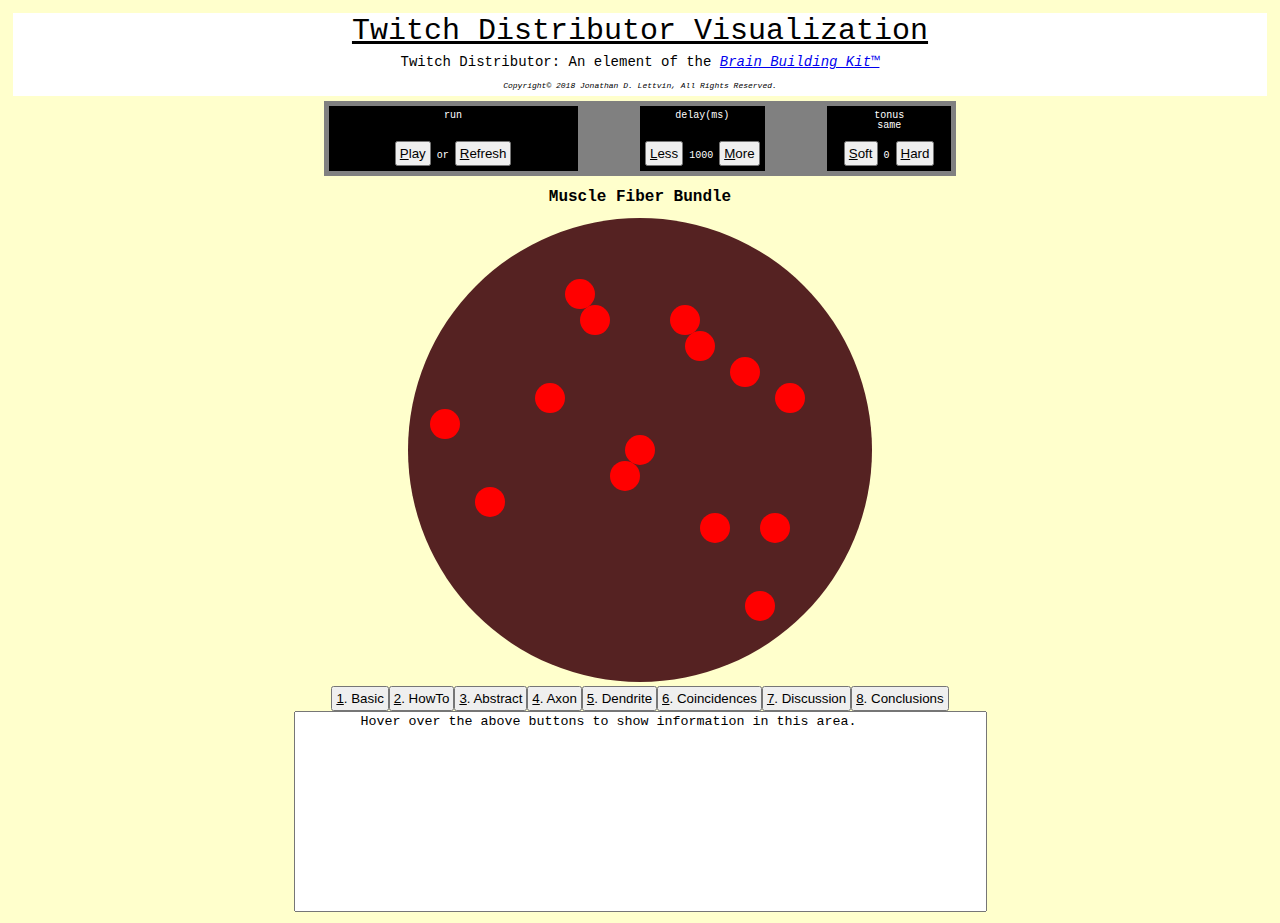
==== distributor.html @ 90f9d57d "re-organized screen real-estate" ====
<!DOCTYPE html>

<html>
	<!-- 0000000000000000000000000000000000000000000000000000000000000000000 -->

<head><!-- resources -->
	<!-- 1111111111111111111111111111111111111111111111111111111111111111111 -->
	<meta charset="UTF-8">
	<script type="text/javascript"  src="utility.js"></script>
	<script type="text/javascript"  src="distributor.js"></script>
	<link   type="text/css"        href="distributor.css" rel="stylesheet">
	<!-- 1111111111111111111111111111111111111111111111111111111111111111111 -->
</head>

<body>
	<!-- 2222222222222222222222222222222222222222222222222222222222222222222 -->
	<div align="center">

<table width="100%"><!-- title/subtitle/copyright -->
	<!-- 3333333333333333333333333333333333333333333333333333333333333333333 -->
	<tr><td class="title">
		<u>Twitch Distributor Visualization</u>
		</td></tr><tr><td class="subtitle">
		Twitch Distributor: An element of the
		<a href="http://www.brainbuildingkit.com">
			<i>Brain Building Kit&trade;</i>
		</a>
	</td></tr><tr><td class="copyright">
		<i>Copyright&copy; 2018 Jonathan D. Lettvin, All Rights Reserved.</i>
	</td></tr>
	<!-- 3333333333333333333333333333333333333333333333333333333333333333333 -->
</table>

<table id="bundle" bgcolor="gray"><!-- animation controls/dispays -->
	<!-- 5555555555555555555555555555555555555555555555555555555555555555555 -->
	<!-- <caption>Animation Controls</caption> -->
	<thead>
		<tr>
			<td id="animator" width="40%" bgcolor="black">
				run<br /><br /><br />
				<button id="pause" onclick="eRun(event)"><u>P</u>ause</button>
				or
				<button id="reload" onclick="eFresh(event)"><u>R</u>efresh</button>
			</td><td width="10%">
			</td><td width="20%" bgcolor="black" valign="top">
				delay(ms)<br /><br /><br />
				<button id="neg" onclick="eFaster (event)"><u>L</u>ess</button>
				<b id="interval"></b>
				<button id="pos" onclick="eSlower (event)"><u>M</u>ore</button>
			</td><td width="10%">
			</td><td width="20%" bgcolor="black" valign="top">
				tonus<br /><b id="state">None</b><br /><br />
				<button id="pown" onclick="eSofter (event)"><u>S</u>oft</button>
				<b id="strength">2</b>
				<button id="powp" onclick="eHarder (event)"><u>H</u>ard</button>
		</tr>
	</thead>
	<tbody id="tbody"></tbody>
	<!-- 5555555555555555555555555555555555555555555555555555555555555555555 -->
</table>

<span><!-- visualization title/canvas -->
	<!-- 6666666666666666666666666666666666666666666666666666666666666666666 -->
	<h3>Muscle Fiber Bundle</h3>
	<canvas id="canvas"></canvas>
	<!-- 6666666666666666666666666666666666666666666666666666666666666666666 -->
</span>

<span><!-- info buttons/textarea -->
	<!-- 4444444444444444444444444444444444444444444444444444444444444444444 -->
	<br /><span id="buttons"></span>
	<br /><textarea id="info" rows="13" cols="84" readonly>
	Hover over the above buttons to show information in this area.
	</textarea><br />
	<!-- 4444444444444444444444444444444444444444444444444444444444444444444 -->
</span>

	</div>
	<!-- 2222222222222222222222222222222222222222222222222222222222222222222 -->
</body>

	<!-- 0000000000000000000000000000000000000000000000000000000000000000000 -->
</html>
---- distributor.css ----
/* Copyright&copy; 2018 Jonathan D. Lettvin, All Rights Reserved. */
body {
	font-family:
            Courier New, Courier,
            Lucida Sans Typewriter, Lucida Typewriter,
            monospace;
	font-size: 10px;
	font-variant: normal;
	font-weight: 200;
	line-height: 10px;
        background-color: #ffffcc;
} /* body */
table, th, td {
	vertical-align: middle;
	text-align: center;
	padding: 5px;
	border-spacing: 0px;
} /* table */
td       { color: white; }
textarea { resize: none; }
button   { border-spacing: 0px; padding: 3px; margin: 0px; }
h1 { font-size: 25px; }
h2 { font-size: 22px; }
h3 { font-size: 16px; }
/*.square { height: 45px; width: 45px; color: white; } */
.title { height: 25px; font-size: 30px; color:black; background-color: white; }
.subtitle { height: 18px; font-size: 14px; color:black; background-color: white; }
.copyright { height: 10px; font-size: 8px; color:black; background-color: white; }
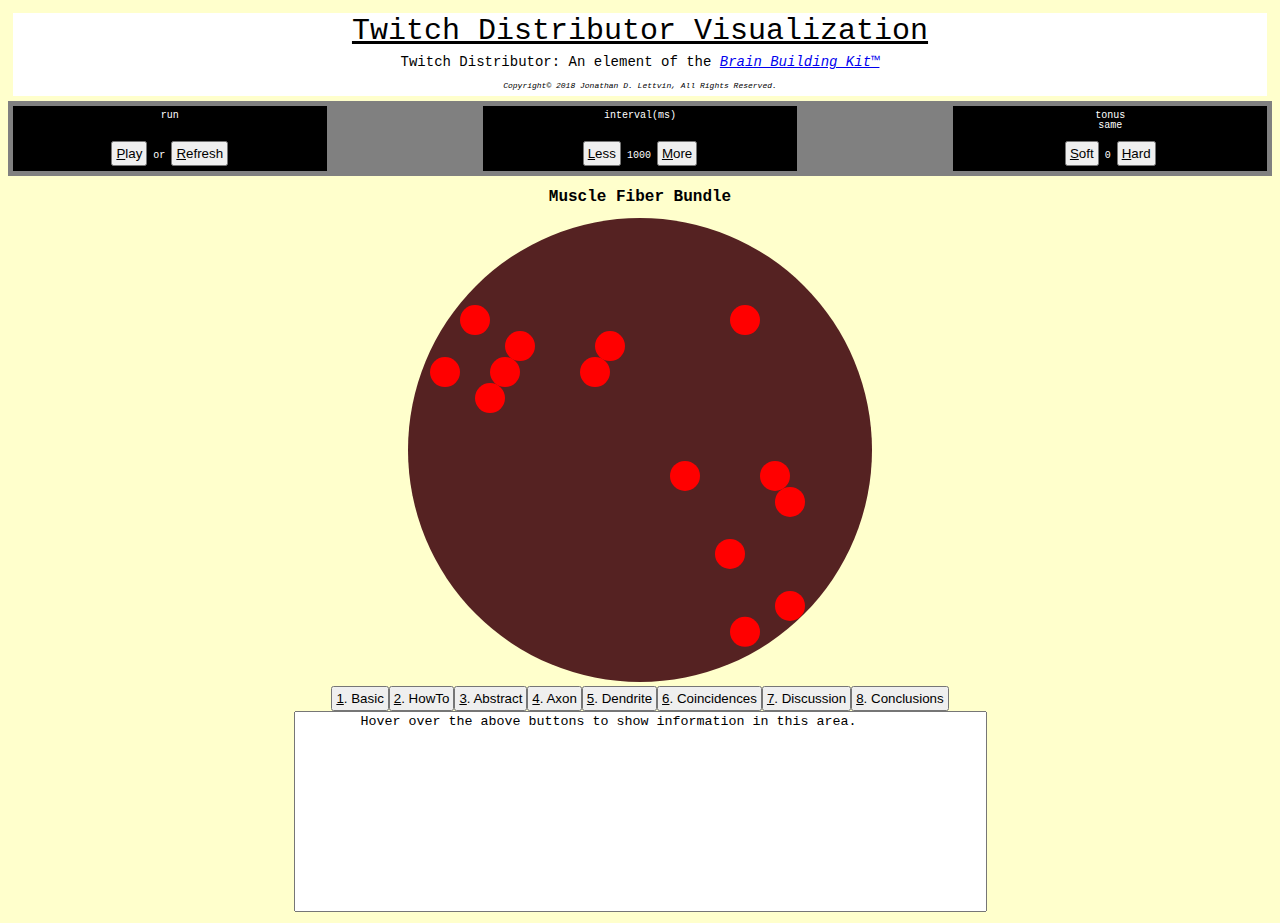
==== commit d30bb8f6: "re-organized screen real-estate" ====
--- a/distributor.html
+++ b/distributor.html
@@ -31,19 +31,19 @@
 	<!-- 3333333333333333333333333333333333333333333333333333333333333333333 -->
 </table>
 
-<table id="bundle" bgcolor="gray"><!-- animation controls/dispays -->
+<table id="bundle" bgcolor="gray" width="100%"><!-- controls/dispays -->
 	<!-- 5555555555555555555555555555555555555555555555555555555555555555555 -->
 	<!-- <caption>Animation Controls</caption> -->
 	<thead>
 		<tr>
-			<td id="animator" width="40%" bgcolor="black">
+			<td id="animator" width="20%" bgcolor="black">
 				run<br /><br /><br />
 				<button id="pause" onclick="eRun(event)"><u>P</u>ause</button>
 				or
 				<button id="reload" onclick="eFresh(event)"><u>R</u>efresh</button>
 			</td><td width="10%">
 			</td><td width="20%" bgcolor="black" valign="top">
-				delay(ms)<br /><br /><br />
+				interval(ms)<br /><br /><br />
 				<button id="neg" onclick="eFaster (event)"><u>L</u>ess</button>
 				<b id="interval"></b>
 				<button id="pos" onclick="eSlower (event)"><u>M</u>ore</button>
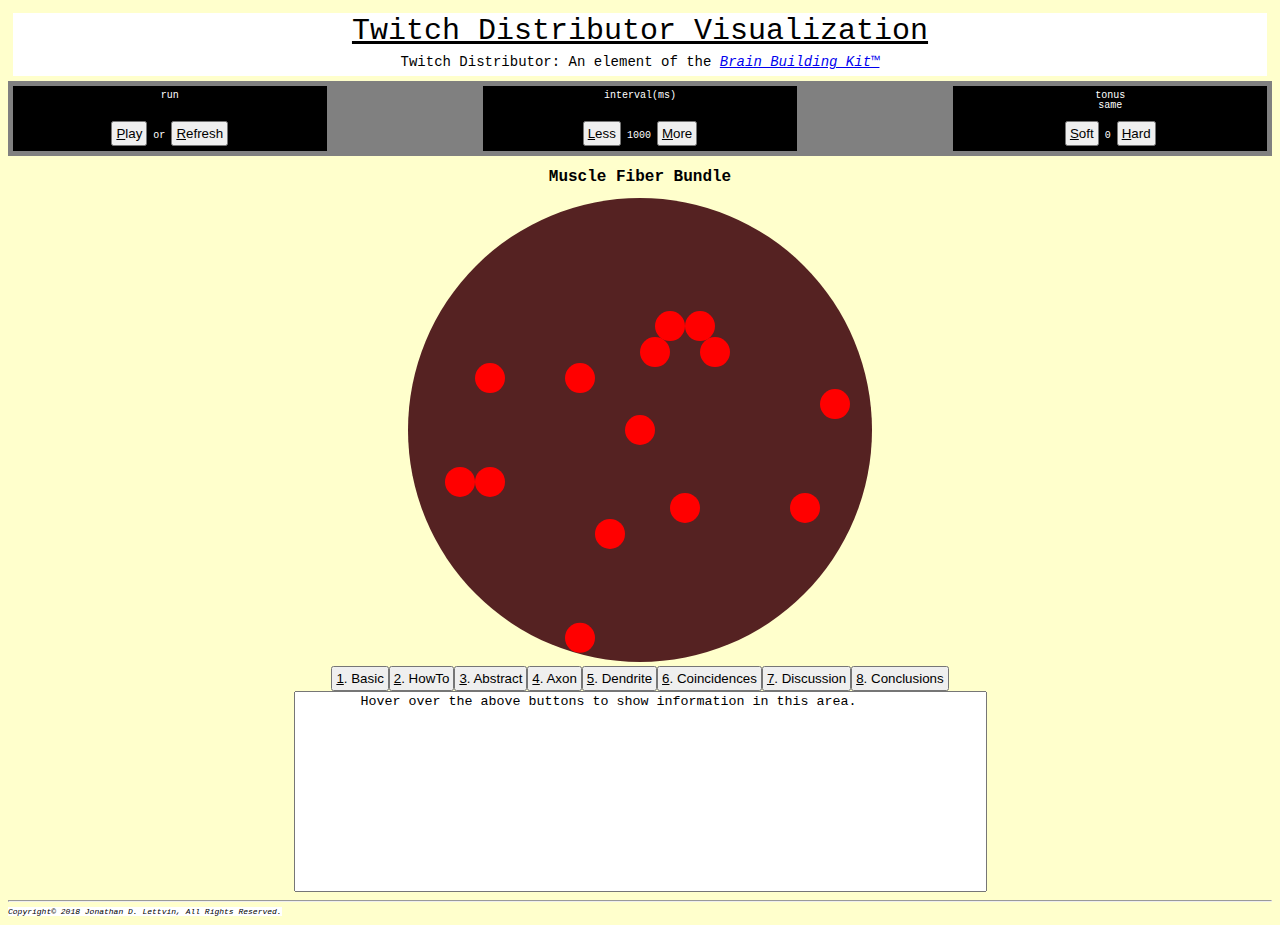
==== commit 06a6fe7e: "Slight aesthetic on BBK" ====
--- a/distributor.html
+++ b/distributor.html
@@ -25,8 +25,6 @@
 		<a href="http://www.brainbuildingkit.com">
 			<i>Brain Building Kit&trade;</i>
 		</a>
-	</td></tr><tr><td class="copyright">
-		<i>Copyright&copy; 2018 Jonathan D. Lettvin, All Rights Reserved.</i>
 	</td></tr>
 	<!-- 3333333333333333333333333333333333333333333333333333333333333333333 -->
 </table>
@@ -76,6 +74,11 @@
 </span>
 
 	</div>
+	<hr >
+	<small><b class="copyright">
+		<i>Copyright&copy; 2018 Jonathan D. Lettvin, All Rights Reserved.</i>
+	</b></small>
+
 	<!-- 2222222222222222222222222222222222222222222222222222222222222222222 -->
 </body>
 
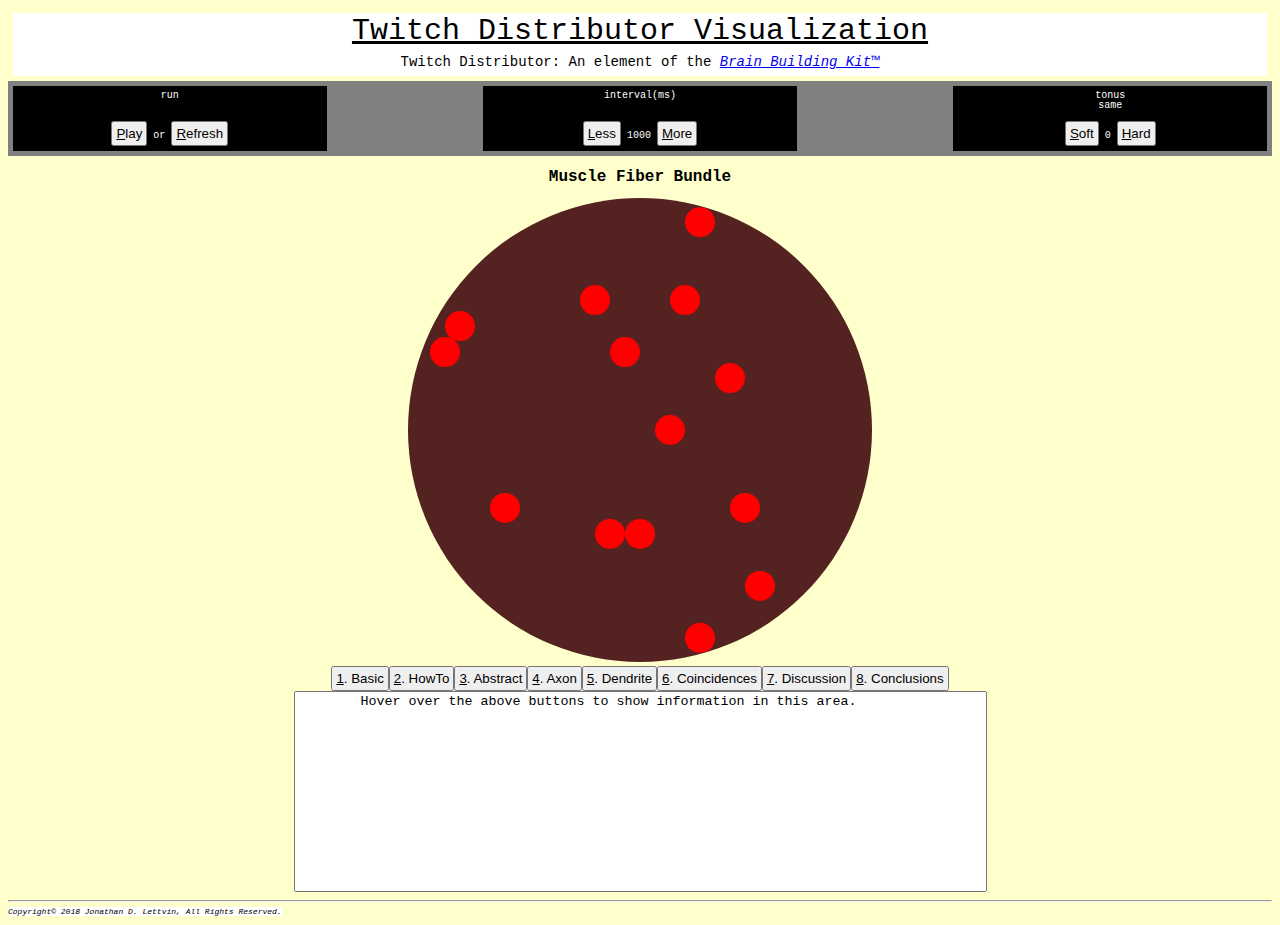
==== commit e7f3c855: "favicon" ====
--- a/distributor.html
+++ b/distributor.html
@@ -8,7 +8,8 @@
 	<meta charset="UTF-8">
 	<script type="text/javascript"  src="utility.js"></script>
 	<script type="text/javascript"  src="distributor.js"></script>
-	<link   type="text/css"        href="distributor.css" rel="stylesheet">
+	<link   type="text/css"        href="distributor.css" rel="stylesheet" />
+	<link   type="image/x-icon"    href="distributor.png" rel="shortcut icon" />
 	<!-- 1111111111111111111111111111111111111111111111111111111111111111111 -->
 </head>
 
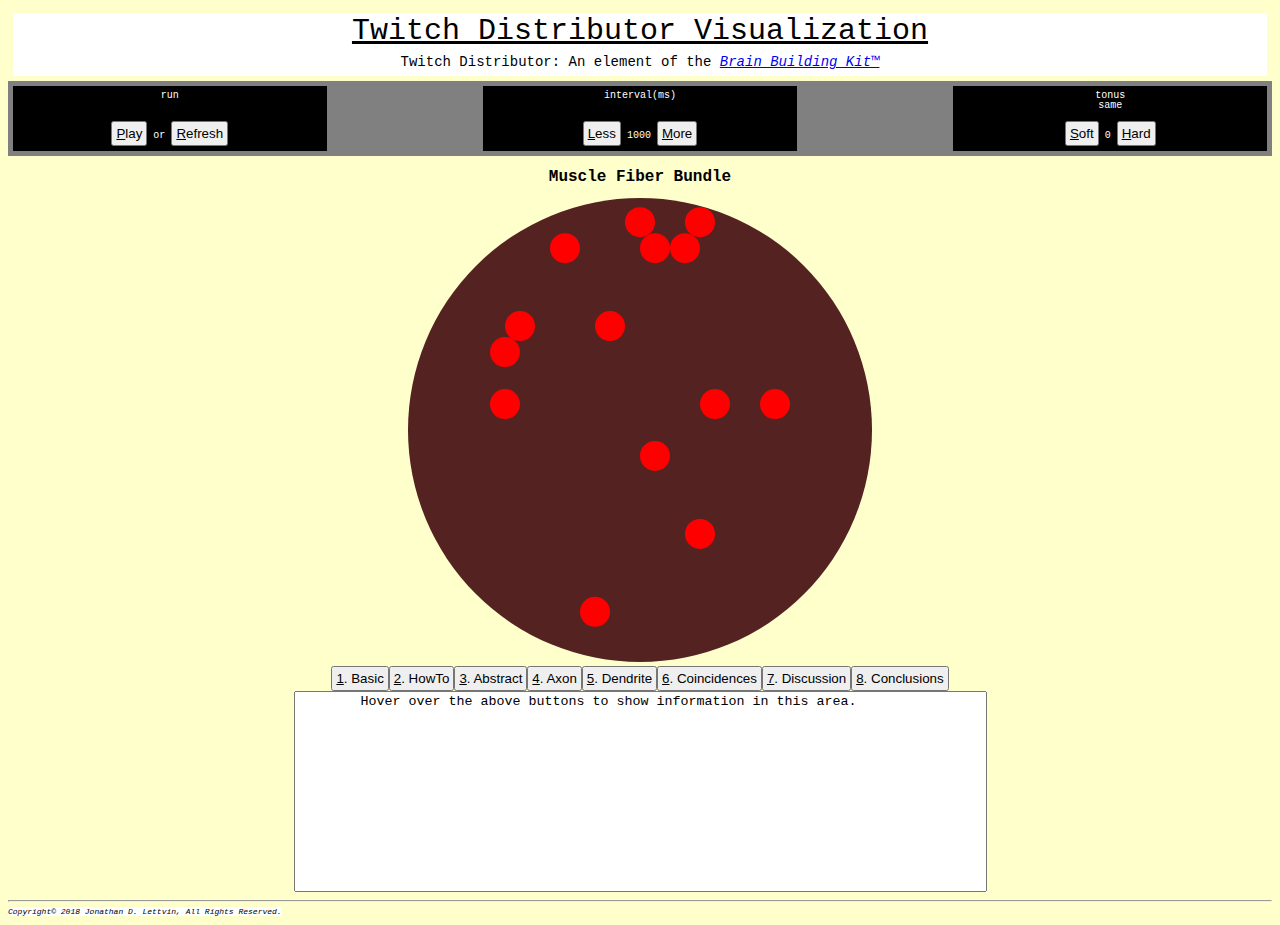
==== commit 9474da18: "experimenting with wiki markdown conversion" ====
--- a/distributor.html
+++ b/distributor.html
@@ -7,9 +7,10 @@
 	<!-- 1111111111111111111111111111111111111111111111111111111111111111111 -->
 	<meta charset="UTF-8">
 	<script type="text/javascript"  src="utility.js"></script>
+	<script type="text/javascript"  src="wiki.js"></script>
 	<script type="text/javascript"  src="distributor.js"></script>
 	<link   type="text/css"        href="distributor.css" rel="stylesheet" />
-	<link   type="image/x-icon"    href="distributor.png" rel="shortcut icon" />
+	<link   type="image/x-icon"    href="distributor.png" rel="icon" />
 	<!-- 1111111111111111111111111111111111111111111111111111111111111111111 -->
 </head>
 
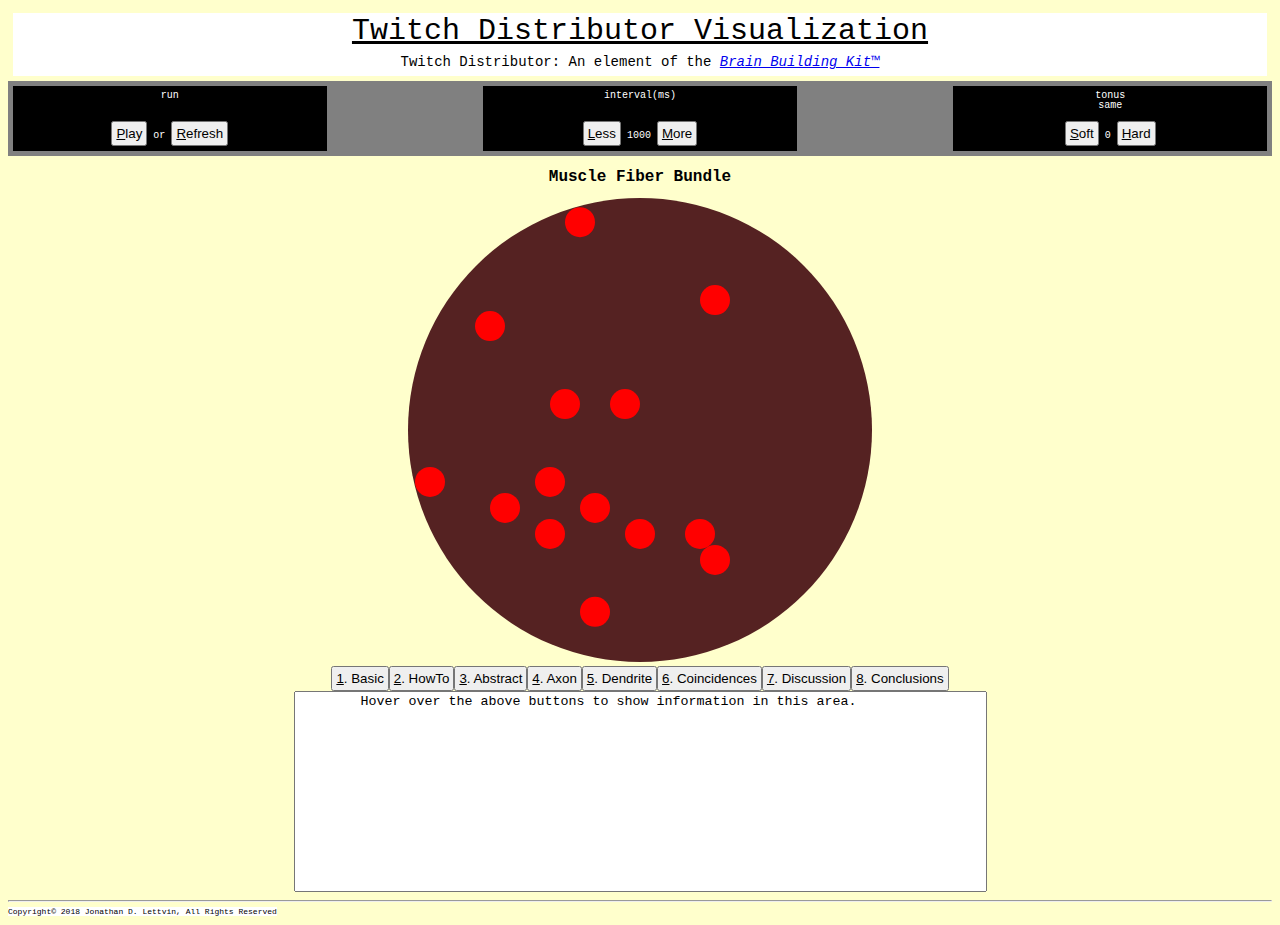
==== commit e17857ed: "doHeader/doFooter" ====
--- a/distributor.html
+++ b/distributor.html
@@ -76,13 +76,12 @@
 </span>
 
 	</div>
-	<hr >
-	<small><b class="copyright">
-		<i>Copyright&copy; 2018 Jonathan D. Lettvin, All Rights Reserved.</i>
-	</b></small>
 
 	<!-- 2222222222222222222222222222222222222222222222222222222222222222222 -->
 </body>
 
+	<script type="text/javascript">
+		doFooter ();
+	</script>
 	<!-- 0000000000000000000000000000000000000000000000000000000000000000000 -->
 </html>
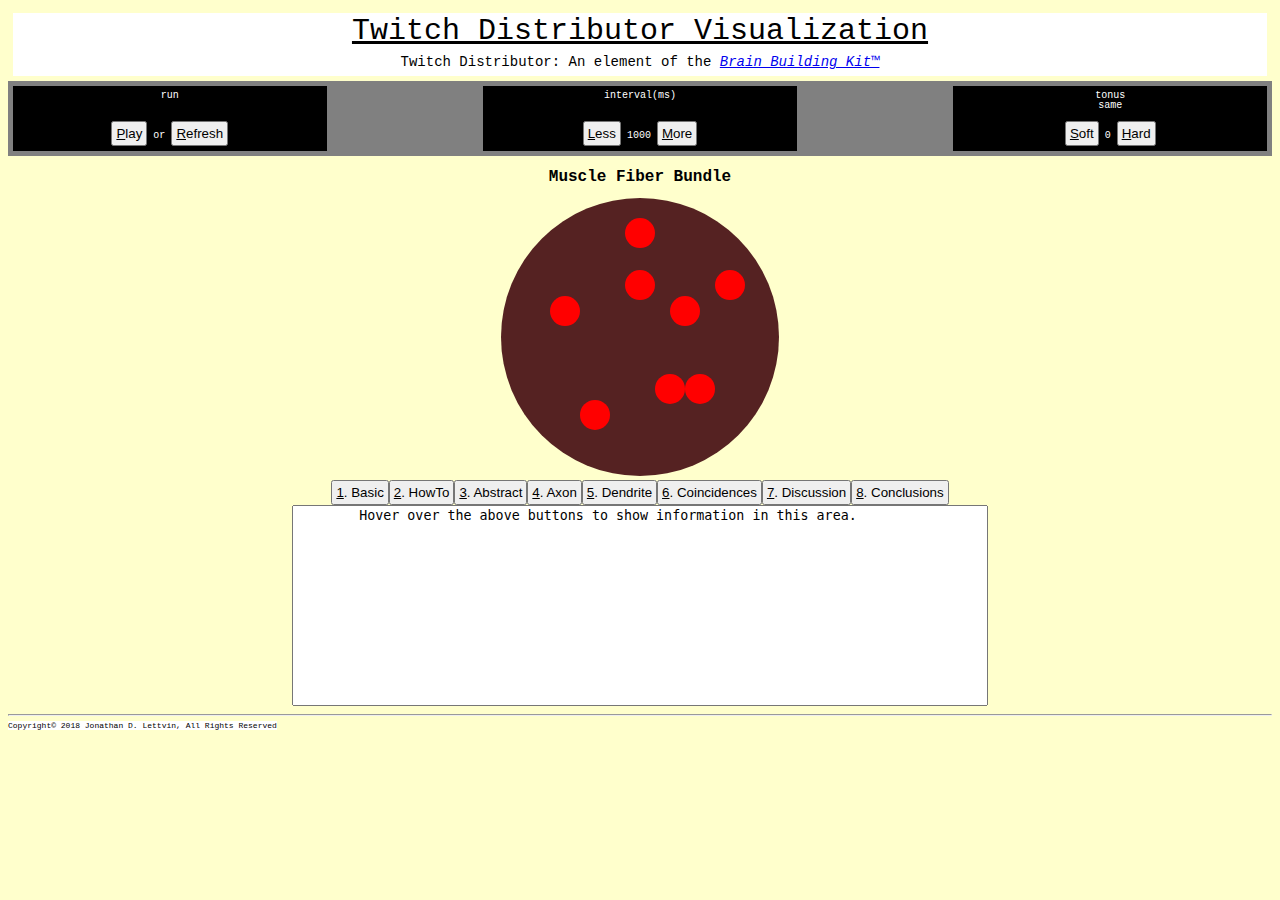
==== commit a48c77b0: "converging look and feel" ====
--- a/distributor.html
+++ b/distributor.html
@@ -15,6 +15,11 @@
 </head>
 
 <body>
+	<!--
+		<script type="text/javascript">
+			doHeader ("Twitch Distributor");
+		</script>
+		-->
 	<!-- 2222222222222222222222222222222222222222222222222222222222222222222 -->
 	<div align="center">
 
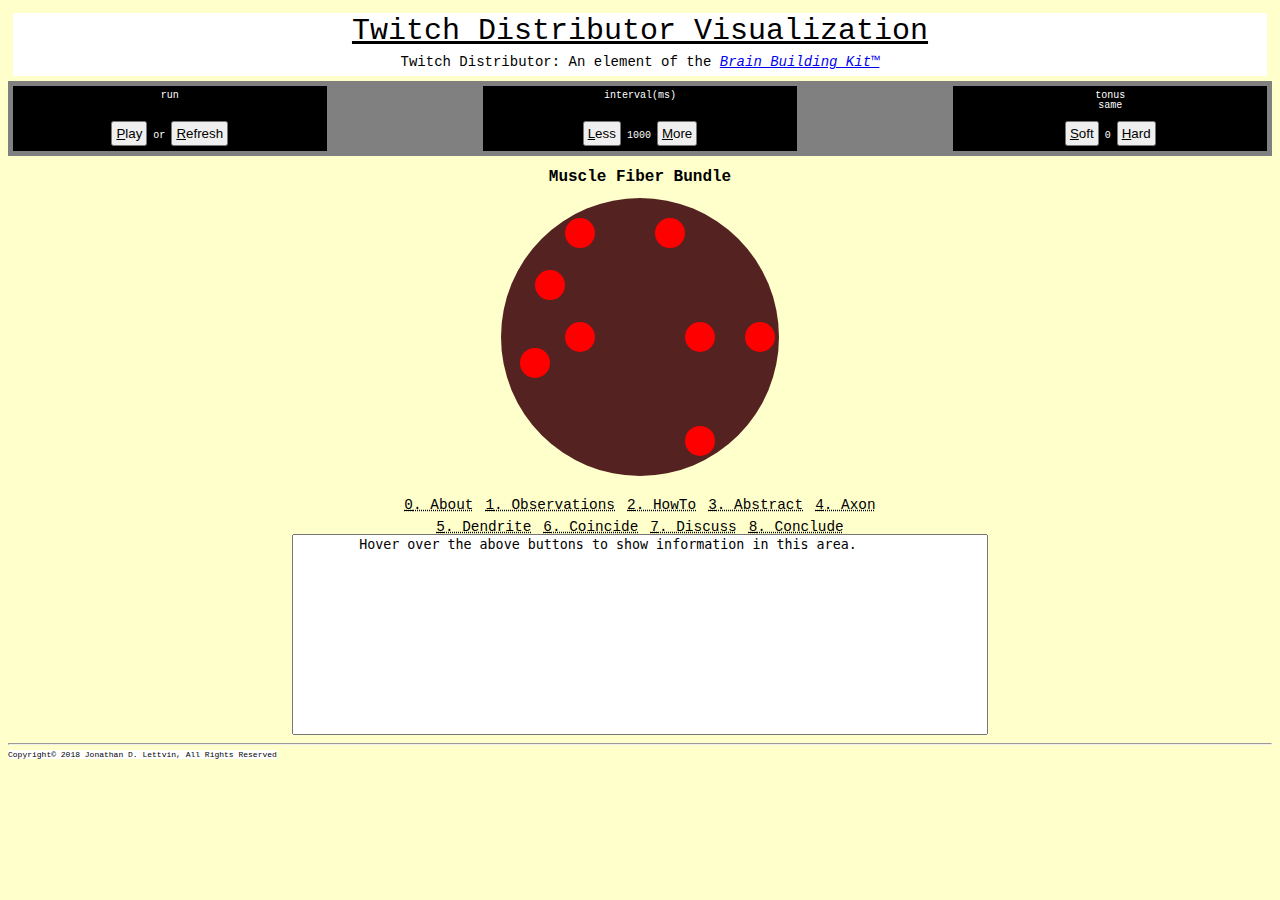
==== commit f4d59688: "Enable text-to-speech" ====
--- a/distributor.html
+++ b/distributor.html
@@ -32,6 +32,7 @@
 		<a href="http://www.brainbuildingkit.com">
 			<i>Brain Building Kit&trade;</i>
 		</a>
+		<i id='voice'></i>
 	</td></tr>
 	<!-- 3333333333333333333333333333333333333333333333333333333333333333333 -->
 </table>
